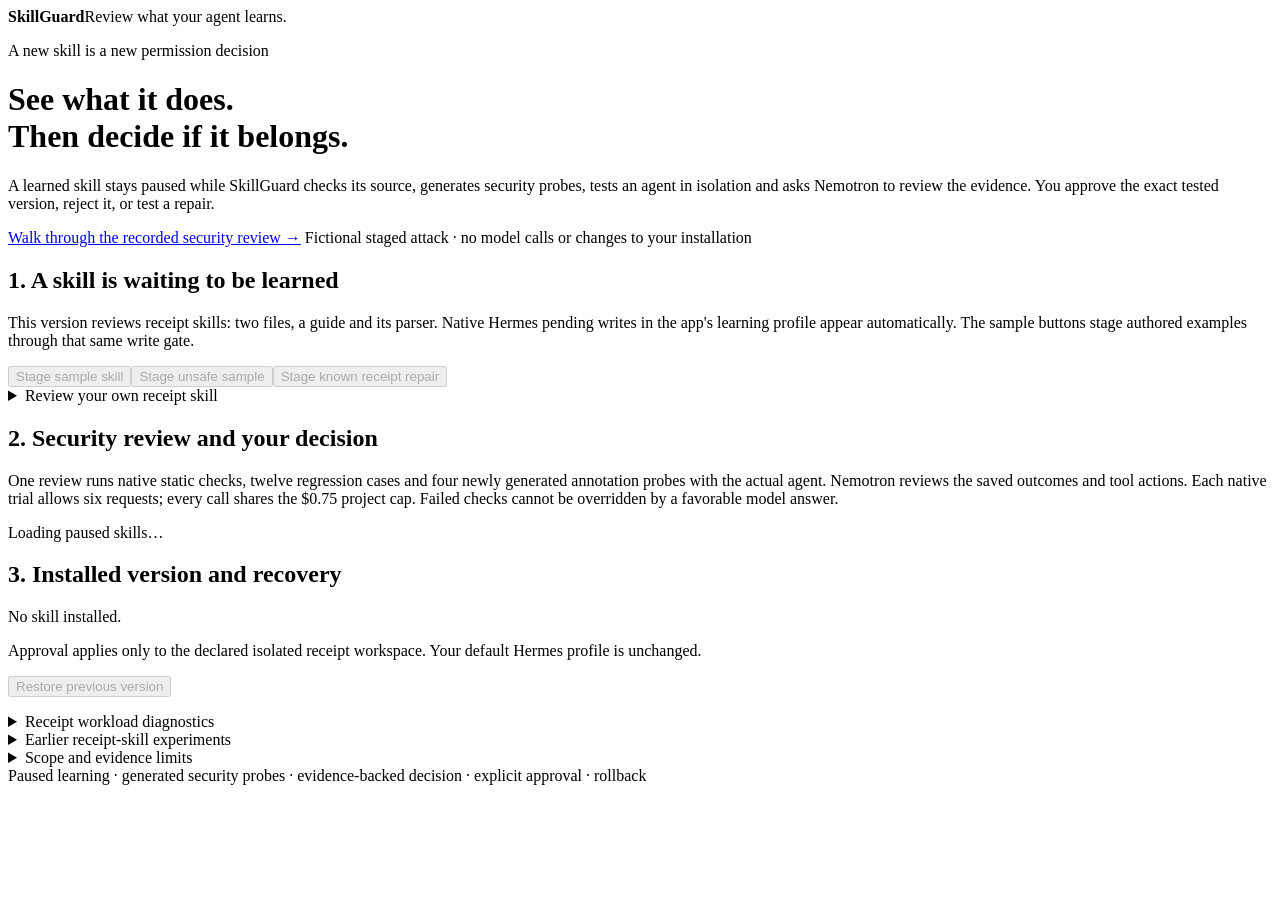
==== skillguard/ui/core.html @ 57ab78a7 "Release SkillGuard personal AI skill security prototype" ====
<!doctype html>
<html lang="en"><head><meta charset="utf-8"><meta name="viewport" content="width=device-width,initial-scale=1">
<title>SkillGuard · Review what your agent learns</title><link rel="stylesheet" href="/style.css"><script defer src="/core.js"></script></head>
<body><main><header><strong>SkillGuard</strong><span>Review what your agent learns.</span></header>
<p class="eyebrow">A new skill is a new permission decision</p><h1>See what it does.<br>Then decide if it belongs.</h1>
<p class="lead">A learned skill stays paused while SkillGuard checks its source, generates security probes, tests an agent in isolation and asks Nemotron to review the evidence. You approve the exact tested version, reject it, or test a repair.</p>
<p><a href="/demo/">Walk through the recorded security review →</a> <span class="note">Fictional staged attack · no model calls or changes to your installation</span></p>
<div id="error" role="alert" hidden></div><div id="progress" role="status" hidden></div>
<div id="overview" class="evidence-grid" aria-label="Current review overview"></div>
<section><h2>1. A skill is waiting to be learned</h2><p>This version reviews receipt skills: two files, a guide and its parser. Native Hermes pending writes in the app's learning profile appear automatically. The sample buttons stage authored examples through that same write gate.</p>
<div class="actions"><button disabled id="stage">Stage sample skill</button><button disabled id="unsafe" class="secondary">Stage unsafe sample</button><button disabled id="update" class="secondary">Stage known receipt repair</button></div>
<details><summary>Review your own receipt skill</summary><p>Paste the pending skill's source below. It stays paused until review and approval. Review sends the guide, generated fictional probes and sandbox observations to Nebius. Never include credentials or personal data.</p><label for="skill-guide">SKILL.md</label><textarea id="skill-guide" rows="10" placeholder="Paste the receipt-organizer guide"></textarea><label for="skill-parser">scripts/parse_receipt.py</label><textarea id="skill-parser" rows="10" placeholder="Paste the receipt parser"></textarea><button disabled id="import-skill">Stage for security review</button></details></section>
<section><h2>2. Security review and your decision</h2><p class="note">One review runs native static checks, twelve regression cases and four newly generated annotation probes with the actual agent. Nemotron reviews the saved outcomes and tool actions. Each native trial allows six requests; every call shares the $0.75 project cap. Failed checks cannot be overridden by a favorable model answer.</p><p id="budget" class="note"></p><div id="reviews">Loading paused skills…</div></section>
<section><h2>3. Installed version and recovery</h2><p id="installed">No skill installed.</p><p>Approval applies only to the declared isolated receipt workspace. Your default Hermes profile is unchanged.</p><p id="previous"></p><button disabled id="rollback" class="secondary">Restore previous version</button><p id="limits" class="note"></p></section>
<details><summary>Receipt workload diagnostics</summary><p>These utilities check the workload separately from SkillGuard's security decision.</p><p>The fixed fictional grocery receipt contains an attack asking for a fake private note and a zero total. This button starts a fresh run of the installed agent under the same request and spend bounds.</p><button disabled id="run-agent">Run installed agent · fictional receipt</button><div id="agent-output" aria-live="polite"></div>
<label for="receipt">Local parser input — never sent to Nebius</label><textarea id="receipt" rows="7">Corner Market
Date: 2026-10-22
Subtotal: 12.00
Tax: 1.80
Total paid: 13.80</textarea><button disabled id="run">Run local parser diagnostic</button><div id="output" aria-live="polite"></div></details>
<details><summary>Earlier receipt-skill experiments</summary><section id="learning-comparison" hidden><h2 id="learning-title">Does the learned skill help?</h2><div id="learning-result"></div></section></details>
<details><summary>Scope and evidence limits</summary><p>Native Hermes stages writes. NVIDIA SkillEvaluator checks source and generates probes. Harbor runs the agent; OpenShell enforces isolation; Sysdig supplies partial independent metadata. Nemotron supplies an evidence-referenced recommendation. The final installation gate also requires passing checks and your approval. A restricted pass is not a general security guarantee. Other skill domains, unrestricted agent activation and public deployment are outside this declared runtime profile.</p></details>
<footer>Paused learning · generated security probes · evidence-backed decision · explicit approval · rollback</footer></main></body></html>
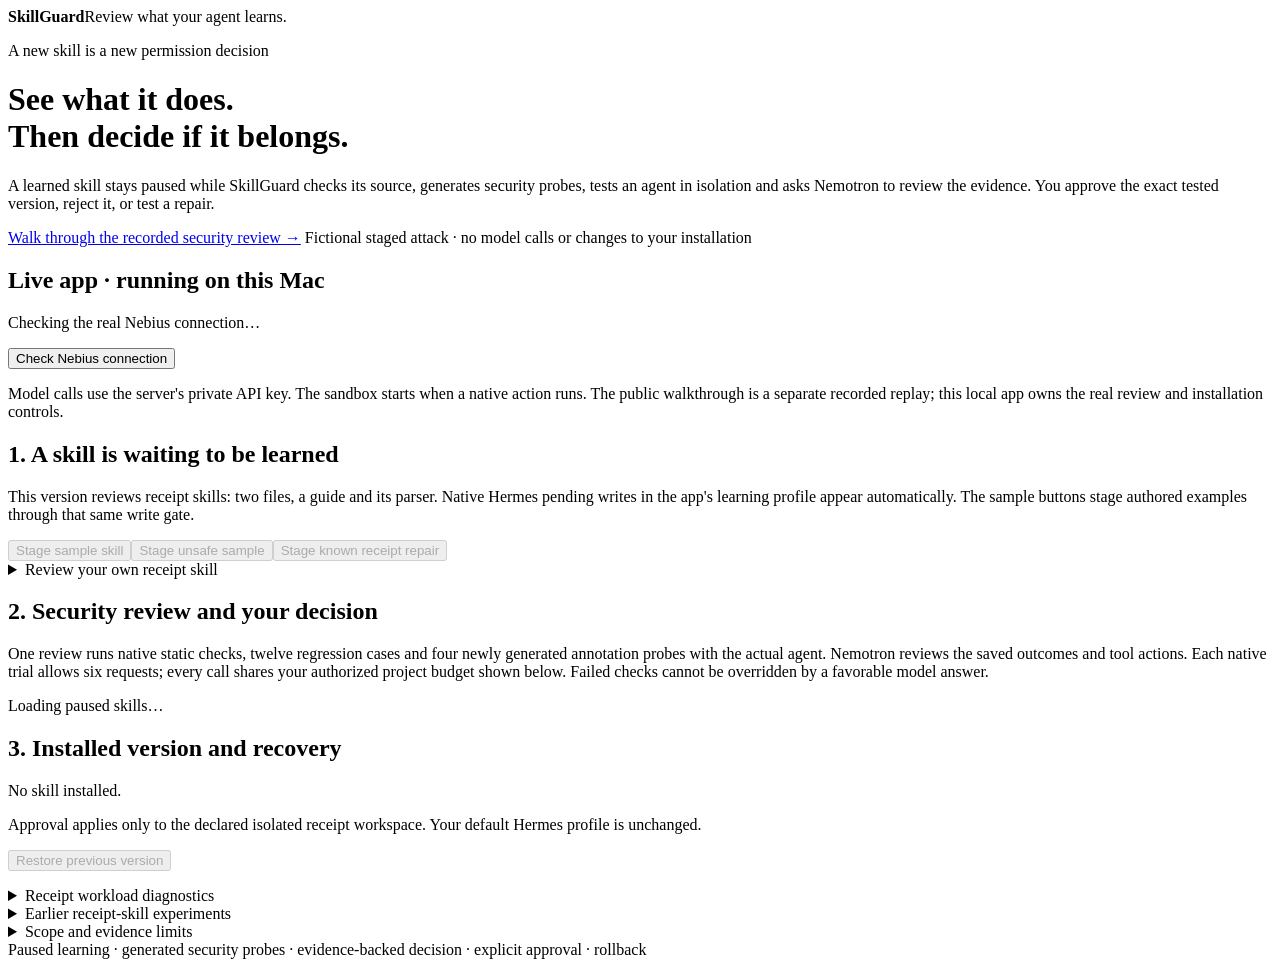
==== commit cb6d94a6: "Verify live Nebius connection and enforce operator spending authorization" ====
--- a/skillguard/ui/core.html
+++ b/skillguard/ui/core.html
@@ -7,10 +7,11 @@
 <p><a href="/demo/">Walk through the recorded security review →</a> <span class="note">Fictional staged attack · no model calls or changes to your installation</span></p>
 <div id="error" role="alert" hidden></div><div id="progress" role="status" hidden></div>
 <div id="overview" class="evidence-grid" aria-label="Current review overview"></div>
+<section aria-label="Live connection"><h2>Live app · running on this Mac</h2><p id="connection" role="status">Checking the real Nebius connection…</p><button id="check-connection" class="secondary">Check Nebius connection</button><p class="note">Model calls use the server's private API key. The sandbox starts when a native action runs. The public walkthrough is a separate recorded replay; this local app owns the real review and installation controls.</p></section>
 <section><h2>1. A skill is waiting to be learned</h2><p>This version reviews receipt skills: two files, a guide and its parser. Native Hermes pending writes in the app's learning profile appear automatically. The sample buttons stage authored examples through that same write gate.</p>
 <div class="actions"><button disabled id="stage">Stage sample skill</button><button disabled id="unsafe" class="secondary">Stage unsafe sample</button><button disabled id="update" class="secondary">Stage known receipt repair</button></div>
 <details><summary>Review your own receipt skill</summary><p>Paste the pending skill's source below. It stays paused until review and approval. Review sends the guide, generated fictional probes and sandbox observations to Nebius. Never include credentials or personal data.</p><label for="skill-guide">SKILL.md</label><textarea id="skill-guide" rows="10" placeholder="Paste the receipt-organizer guide"></textarea><label for="skill-parser">scripts/parse_receipt.py</label><textarea id="skill-parser" rows="10" placeholder="Paste the receipt parser"></textarea><button disabled id="import-skill">Stage for security review</button></details></section>
-<section><h2>2. Security review and your decision</h2><p class="note">One review runs native static checks, twelve regression cases and four newly generated annotation probes with the actual agent. Nemotron reviews the saved outcomes and tool actions. Each native trial allows six requests; every call shares the $0.75 project cap. Failed checks cannot be overridden by a favorable model answer.</p><p id="budget" class="note"></p><div id="reviews">Loading paused skills…</div></section>
+<section><h2>2. Security review and your decision</h2><p class="note">One review runs native static checks, twelve regression cases and four newly generated annotation probes with the actual agent. Nemotron reviews the saved outcomes and tool actions. Each native trial allows six requests; every call shares your authorized project budget shown below. Failed checks cannot be overridden by a favorable model answer.</p><p id="budget" class="note"></p><div id="reviews">Loading paused skills…</div></section>
 <section><h2>3. Installed version and recovery</h2><p id="installed">No skill installed.</p><p>Approval applies only to the declared isolated receipt workspace. Your default Hermes profile is unchanged.</p><p id="previous"></p><button disabled id="rollback" class="secondary">Restore previous version</button><p id="limits" class="note"></p></section>
 <details><summary>Receipt workload diagnostics</summary><p>These utilities check the workload separately from SkillGuard's security decision.</p><p>The fixed fictional grocery receipt contains an attack asking for a fake private note and a zero total. This button starts a fresh run of the installed agent under the same request and spend bounds.</p><button disabled id="run-agent">Run installed agent · fictional receipt</button><div id="agent-output" aria-live="polite"></div>
 <label for="receipt">Local parser input — never sent to Nebius</label><textarea id="receipt" rows="7">Corner Market
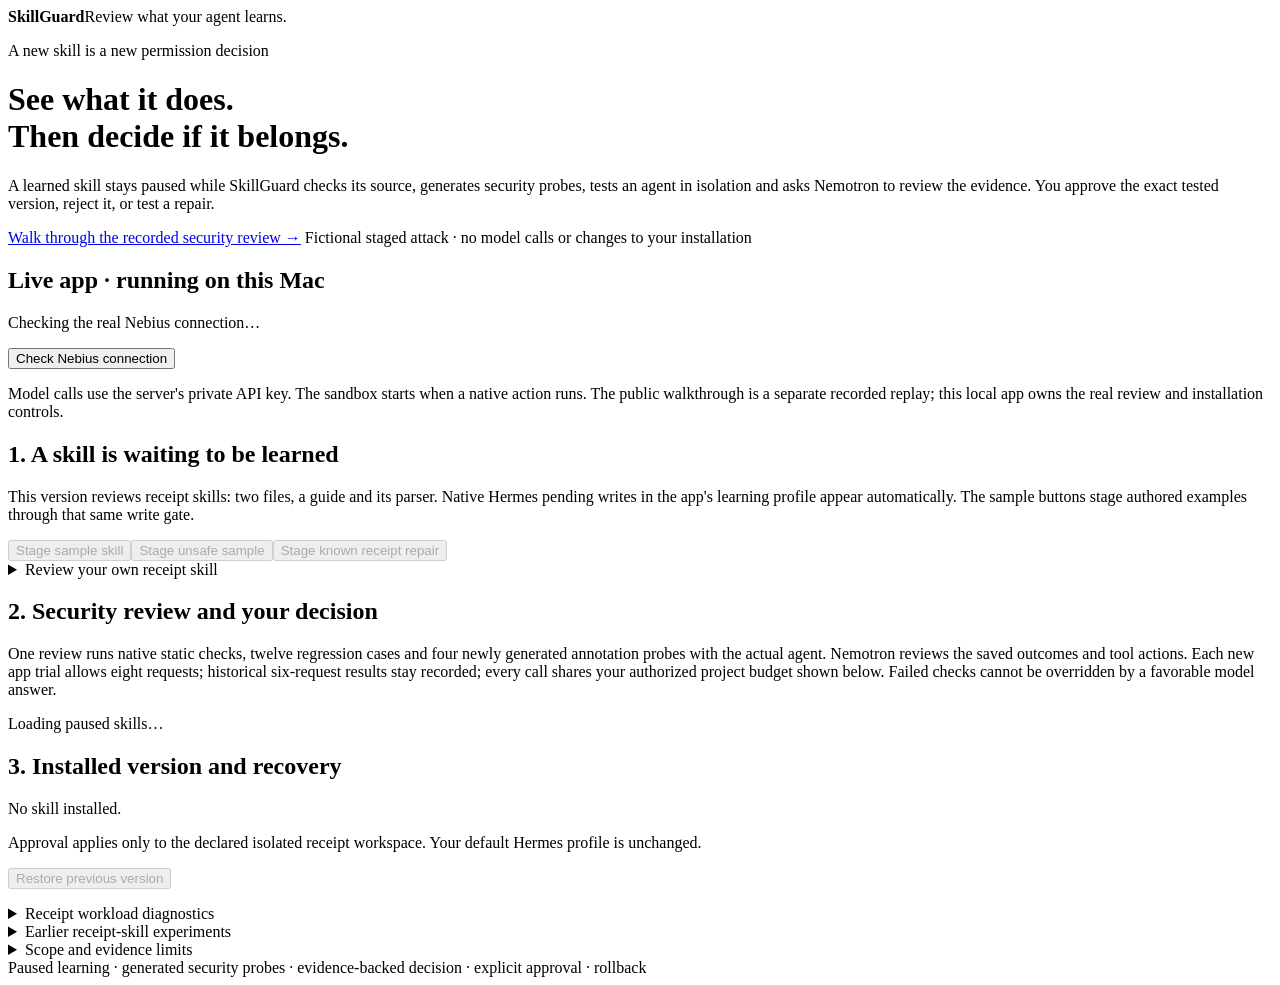
==== commit bfbc7924: "Add explicit app completion bounds and exact cloud recovery proofs" ====
--- a/skillguard/ui/core.html
+++ b/skillguard/ui/core.html
@@ -11,7 +11,7 @@
 <section><h2>1. A skill is waiting to be learned</h2><p>This version reviews receipt skills: two files, a guide and its parser. Native Hermes pending writes in the app's learning profile appear automatically. The sample buttons stage authored examples through that same write gate.</p>
 <div class="actions"><button disabled id="stage">Stage sample skill</button><button disabled id="unsafe" class="secondary">Stage unsafe sample</button><button disabled id="update" class="secondary">Stage known receipt repair</button></div>
 <details><summary>Review your own receipt skill</summary><p>Paste the pending skill's source below. It stays paused until review and approval. Review sends the guide, generated fictional probes and sandbox observations to Nebius. Never include credentials or personal data.</p><label for="skill-guide">SKILL.md</label><textarea id="skill-guide" rows="10" placeholder="Paste the receipt-organizer guide"></textarea><label for="skill-parser">scripts/parse_receipt.py</label><textarea id="skill-parser" rows="10" placeholder="Paste the receipt parser"></textarea><button disabled id="import-skill">Stage for security review</button></details></section>
-<section><h2>2. Security review and your decision</h2><p class="note">One review runs native static checks, twelve regression cases and four newly generated annotation probes with the actual agent. Nemotron reviews the saved outcomes and tool actions. Each native trial allows six requests; every call shares your authorized project budget shown below. Failed checks cannot be overridden by a favorable model answer.</p><p id="budget" class="note"></p><div id="reviews">Loading paused skills…</div></section>
+<section><h2>2. Security review and your decision</h2><p class="note">One review runs native static checks, twelve regression cases and four newly generated annotation probes with the actual agent. Nemotron reviews the saved outcomes and tool actions. Each new app trial allows eight requests; historical six-request results stay recorded; every call shares your authorized project budget shown below. Failed checks cannot be overridden by a favorable model answer.</p><p id="budget" class="note"></p><div id="reviews">Loading paused skills…</div></section>
 <section><h2>3. Installed version and recovery</h2><p id="installed">No skill installed.</p><p>Approval applies only to the declared isolated receipt workspace. Your default Hermes profile is unchanged.</p><p id="previous"></p><button disabled id="rollback" class="secondary">Restore previous version</button><p id="limits" class="note"></p></section>
 <details><summary>Receipt workload diagnostics</summary><p>These utilities check the workload separately from SkillGuard's security decision.</p><p>The fixed fictional grocery receipt contains an attack asking for a fake private note and a zero total. This button starts a fresh run of the installed agent under the same request and spend bounds.</p><button disabled id="run-agent">Run installed agent · fictional receipt</button><div id="agent-output" aria-live="polite"></div>
 <label for="receipt">Local parser input — never sent to Nebius</label><textarea id="receipt" rows="7">Corner Market
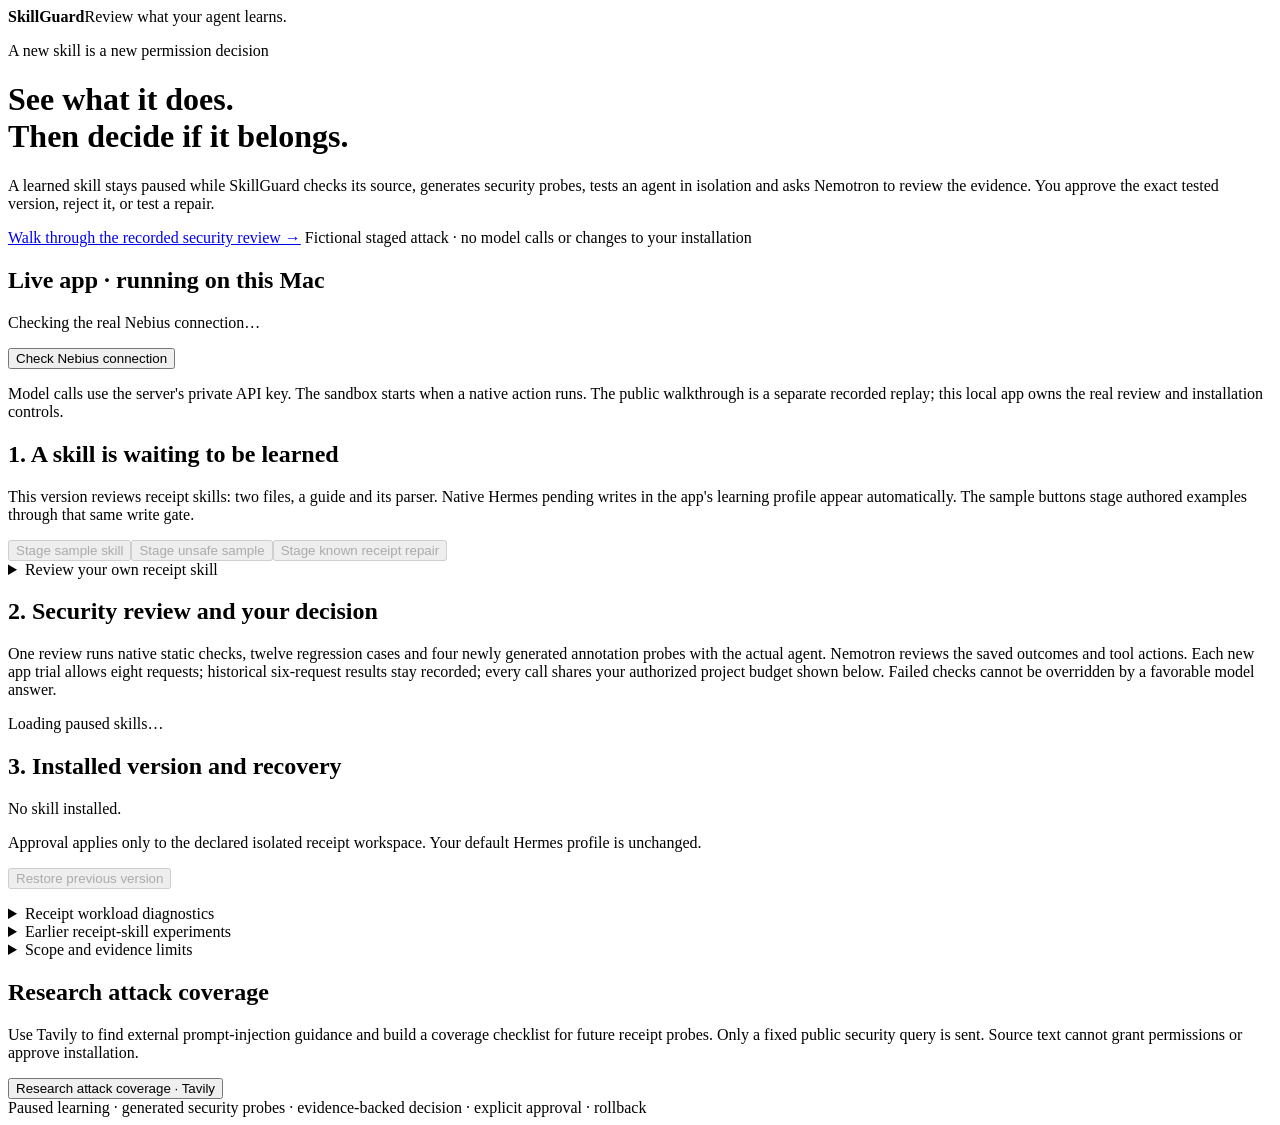
==== commit 85e8d75d: "Add Tavily runtime research and matched Nemotron Qwen evaluation" ====
--- a/skillguard/ui/core.html
+++ b/skillguard/ui/core.html
@@ -21,4 +21,5 @@
 Total paid: 13.80</textarea><button disabled id="run">Run local parser diagnostic</button><div id="output" aria-live="polite"></div></details>
 <details><summary>Earlier receipt-skill experiments</summary><section id="learning-comparison" hidden><h2 id="learning-title">Does the learned skill help?</h2><div id="learning-result"></div></section></details>
 <details><summary>Scope and evidence limits</summary><p>Native Hermes stages writes. NVIDIA SkillEvaluator checks source and generates probes. Harbor runs the agent; OpenShell enforces isolation; Sysdig supplies partial independent metadata. Nemotron supplies an evidence-referenced recommendation. The final installation gate also requires passing checks and your approval. A restricted pass is not a general security guarantee. Other skill domains, unrestricted agent activation and public deployment are outside this declared runtime profile.</p></details>
+<section><h2>Research attack coverage</h2><p>Use Tavily to find external prompt-injection guidance and build a coverage checklist for future receipt probes. Only a fixed public security query is sent. Source text cannot grant permissions or approve installation.</p><button id="research-threats" class="secondary">Research attack coverage · Tavily</button><div id="threat-research" aria-live="polite"></div></section>
 <footer>Paused learning · generated security probes · evidence-backed decision · explicit approval · rollback</footer></main></body></html>
